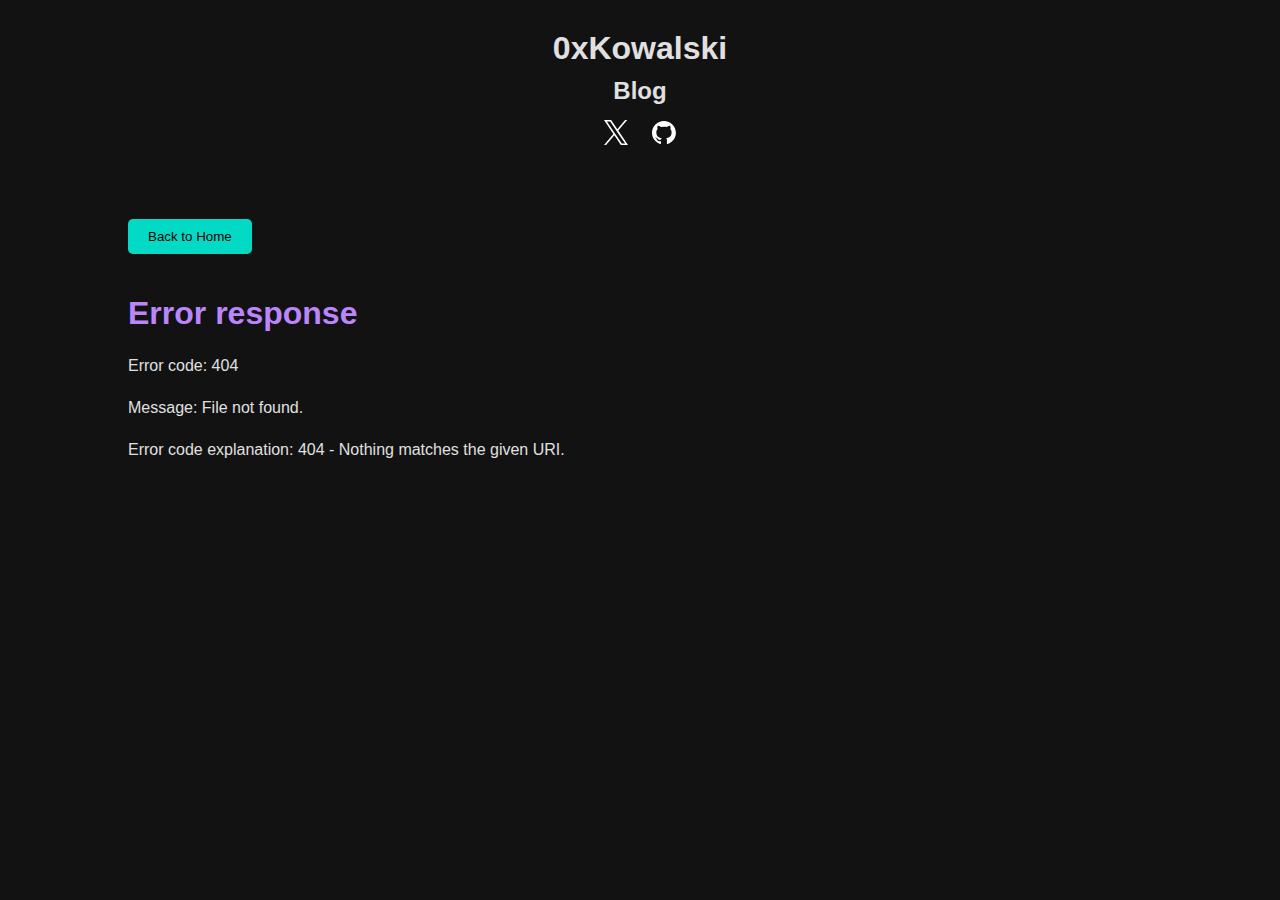
==== index.html @ 4bc20b55 "Cleaned up structure" ====
<!DOCTYPE html>
<html lang="en">
  <head>
    <meta charset="UTF-8" />
    <meta name="viewport" content="width=device-width, initial-scale=1.0" />

    <title>Blog</title>

    <link rel="stylesheet" type="text/css" href="style.css" />
  </head>
  <body>
    <header>
      <h1>0xKowalski</h1>
      <h2>Blog</h2>
      <div class="social-links">
        <a
          href="https://twitter.com/0xKowalski_"
          target="_blank"
          rel="noopener noreferrer"
          title="X"
          ><img src="/images/x.svg" alt="X"
        /></a>
        <a
          href="https://github.com/0xKowalski1"
          target="_blank"
          rel="noopener noreferrer"
          title="GitHub"
          ><img src="/images/github.svg" alt="GitHub"
        /></a>
      </div>
    </header>

    <div id="blogs-container"></div>
    <div id="blog-content"></div>

    <script src="parseMarkdown.js"></script>
    <script src="index.js"></script>
  </body>
</html>
---- style.css ----
body {
  background-color: #121212;
  color: #e0e0e0;
  font-family: sans-serif;
  margin: 0;
  padding: 0 10%;
}

a {
  color: #bb86fc;
  text-decoration: none;
}

a:hover {
  text-decoration: underline;
}

header {
  text-align: center;
  padding: 20px 0;
}

header h1 {
  margin: 10px;
}
header h2 {
  margin: 5px;
}

/* Updated for blog card layout */
#blogs-container {
  display: flex;
  flex-direction: column;
  gap: 20px;
}

.blog-card {
  background-color: #333333;
  padding: 20px;
  border-radius: 5px;
  display: flex;
  justify-content: space-between;
  align-items: center;
}

.blog-link {
  color: #bb86fc;
  text-decoration: none;
}

.blog-date {
  color: #e0e0e0;
  margin-left: 20px; /* Ensure there is space between the blog name and date */
}

#blog-content {
  margin-top: 20px;
}

#blog-content h1,
#blog-content h2,
#blog-content h3 {
  color: #bb86fc;
}

#blog-content p {
  line-height: 1.6;
}

#blog-content pre {
  background-color: #333333;
  padding: 15px;
  overflow-x: auto;
  white-space: pre-wrap;
  word-wrap: break-word;
}

#blog-content code {
  font-family: source-code-pro, Menlo, Monaco, Consolas, "Courier New",
    monospace;
  color: #ff8f00;
}

footer {
  text-align: center;
  padding: 20px 0;
  margin-top: 40px;
  border-top: 1px solid #333333;
}

button {
  background-color: #03dac6;
  color: #000000;
  border: none;
  padding: 10px 20px;
  margin-bottom: 20px;
  cursor: pointer;
  border-radius: 5px;
}

button:hover {
  background-color: #00c4b4;
}

.social-links {
  text-align: center;
  margin-bottom: 20px;
}

.social-links a {
  margin: 10px;
  display: inline-block;
  vertical-align: middle;
}

.social-links img {
  width: 24px;
  height: auto;
}
.social-links img:hover {
  transform: scale(1.1);
  transition: transform 0.3s ease;
}
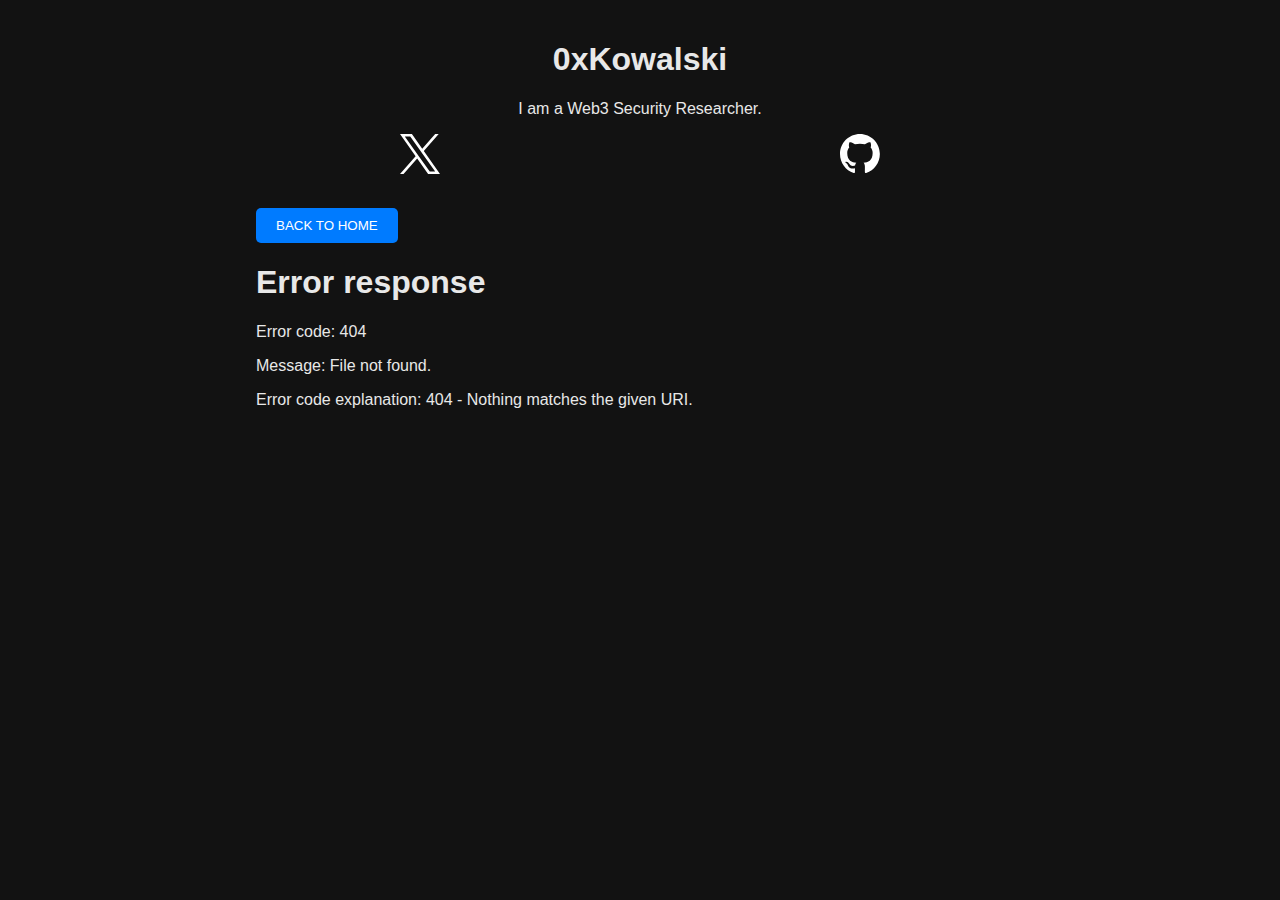
==== commit 5477d855: "Styling changes" ====
--- a/index.html
+++ b/index.html
@@ -4,14 +4,21 @@
     <meta charset="UTF-8" />
     <meta name="viewport" content="width=device-width, initial-scale=1.0" />
 
-    <title>Blog</title>
+    <title>0xKowalski's Blog</title>
+    <meta name="description" content="The blog of 0xKowalski." />
 
+    <link
+      rel="shortcut icon"
+      rel="icon"
+      type="image/x-icon"
+      href="images/favicon.ico"
+    />
     <link rel="stylesheet" type="text/css" href="style.css" />
   </head>
   <body>
     <header>
       <h1>0xKowalski</h1>
-      <h2>Blog</h2>
+      <p>I am a Web3 Security Researcher.</p>
       <div class="social-links">
         <a
           href="https://twitter.com/0xKowalski_"
@@ -30,8 +37,10 @@
       </div>
     </header>
 
-    <div id="blogs-container"></div>
-    <div id="blog-content"></div>
+    <main>
+      <div id="blogs-container"></div>
+      <div id="blog-content"></div>
+    </main>
 
     <script src="parseMarkdown.js"></script>
     <script src="index.js"></script>
--- a/style.css
+++ b/style.css
@@ -1,13 +1,62 @@
+/* Colour Scheme */
+:root {
+  --primary-bg-colour: #121212; /* Deep Space */
+  --secondary-bg-colour: #2a2a2a; /* Lightened Gray for better visibility */
+  --primary-text-colour: #e8e8e8; /* Ghost White */
+  --secondary-text-colour: #c2c2c2; /* Lightened Slate Gray for better readability */
+  --accent-colour-1: #007bff; /* Electric Blue */
+  --accent-colour-2: #00bfff; /* Vivid Cerulean */
+}
+
 body {
-  background-color: #121212;
-  color: #e0e0e0;
-  font-family: sans-serif;
   margin: 0;
-  padding: 0 10%;
+  padding: 0;
+  background-color: var(--primary-bg-colour);
+  color: var(--primary-text-colour);
+  font-family: Arial, sans-serif;
+  display: flex;
+  flex-direction: column;
+  align-items: column;
+  min-height: 100vh;
+  text-align: center;
+}
+
+main {
+  margin-top: 10px;
+  text-align: left;
+  padding-left: 20%;
+  padding-right: 20%;
+}
+
+/* Responsive adjustments */
+@media screen and (max-width: 1024px) {
+  main {
+    padding-left: 10%;
+    padding-right: 10%;
+  }
+}
+
+@media screen and (max-width: 768px) {
+  main {
+    padding-left: 5%;
+    padding-right: 5%;
+  }
+}
+
+@media screen and (max-width: 480px) {
+  main {
+    padding-left: 20px;
+    padding-right: 20px;
+  }
+}
+
+header {
+  width: 100%;
+  padding: 20px 0;
 }
 
 a {
-  color: #bb86fc;
+  color: var(--accent-colour-1);
   text-decoration: none;
 }
 
@@ -15,109 +64,49 @@
   text-decoration: underline;
 }
 
-header {
-  text-align: center;
-  padding: 20px 0;
+button {
+  background-color: var(--accent-colour-1);
+  color: white;
+  padding: 10px 20px;
+  border: none;
+  border-radius: 5px;
+  cursor: pointer;
+  text-transform: uppercase;
 }
 
-header h1 {
-  margin: 10px;
-}
-header h2 {
-  margin: 5px;
+button:hover {
+  background-color: var(--accent-colour-2);
 }
 
-/* Updated for blog card layout */
-#blogs-container {
+.social-links {
   display: flex;
-  flex-direction: column;
-  gap: 20px;
+  align-items: center;
+  justify-content: space-evenly;
+}
+
+.social-links img {
+  width: 40px;
+  height: 40px;
+  object-fit: contain;
 }
 
 .blog-card {
-  background-color: #333333;
-  padding: 20px;
+  background-color: var(--secondary-bg-colour);
+  color: var(--primary-text-colour);
+  padding: 15px;
+  margin: 20px 0;
   border-radius: 5px;
-  display: flex;
-  justify-content: space-between;
-  align-items: center;
 }
 
 .blog-link {
-  color: #bb86fc;
+  color: var(--accent-colour-1);
+  font-weight: bold;
   text-decoration: none;
+  display: block;
+  margin-bottom: 8px;
 }
 
 .blog-date {
-  color: #e0e0e0;
-  margin-left: 20px; /* Ensure there is space between the blog name and date */
+  color: var(--secondary-text-colour);
+  font-size: 0.9em;
 }
-
-#blog-content {
-  margin-top: 20px;
-}
-
-#blog-content h1,
-#blog-content h2,
-#blog-content h3 {
-  color: #bb86fc;
-}
-
-#blog-content p {
-  line-height: 1.6;
-}
-
-#blog-content pre {
-  background-color: #333333;
-  padding: 15px;
-  overflow-x: auto;
-  white-space: pre-wrap;
-  word-wrap: break-word;
-}
-
-#blog-content code {
-  font-family: source-code-pro, Menlo, Monaco, Consolas, "Courier New",
-    monospace;
-  color: #ff8f00;
-}
-
-footer {
-  text-align: center;
-  padding: 20px 0;
-  margin-top: 40px;
-  border-top: 1px solid #333333;
-}
-
-button {
-  background-color: #03dac6;
-  color: #000000;
-  border: none;
-  padding: 10px 20px;
-  margin-bottom: 20px;
-  cursor: pointer;
-  border-radius: 5px;
-}
-
-button:hover {
-  background-color: #00c4b4;
-}
-
-.social-links {
-  text-align: center;
-  margin-bottom: 20px;
-}
-
-.social-links a {
-  margin: 10px;
-  display: inline-block;
-  vertical-align: middle;
-}
-
-.social-links img {
-  width: 24px;
-  height: auto;
-}
-.social-links img:hover {
-  transform: scale(1.1);
-  transition: transform 0.3s ease;
-}
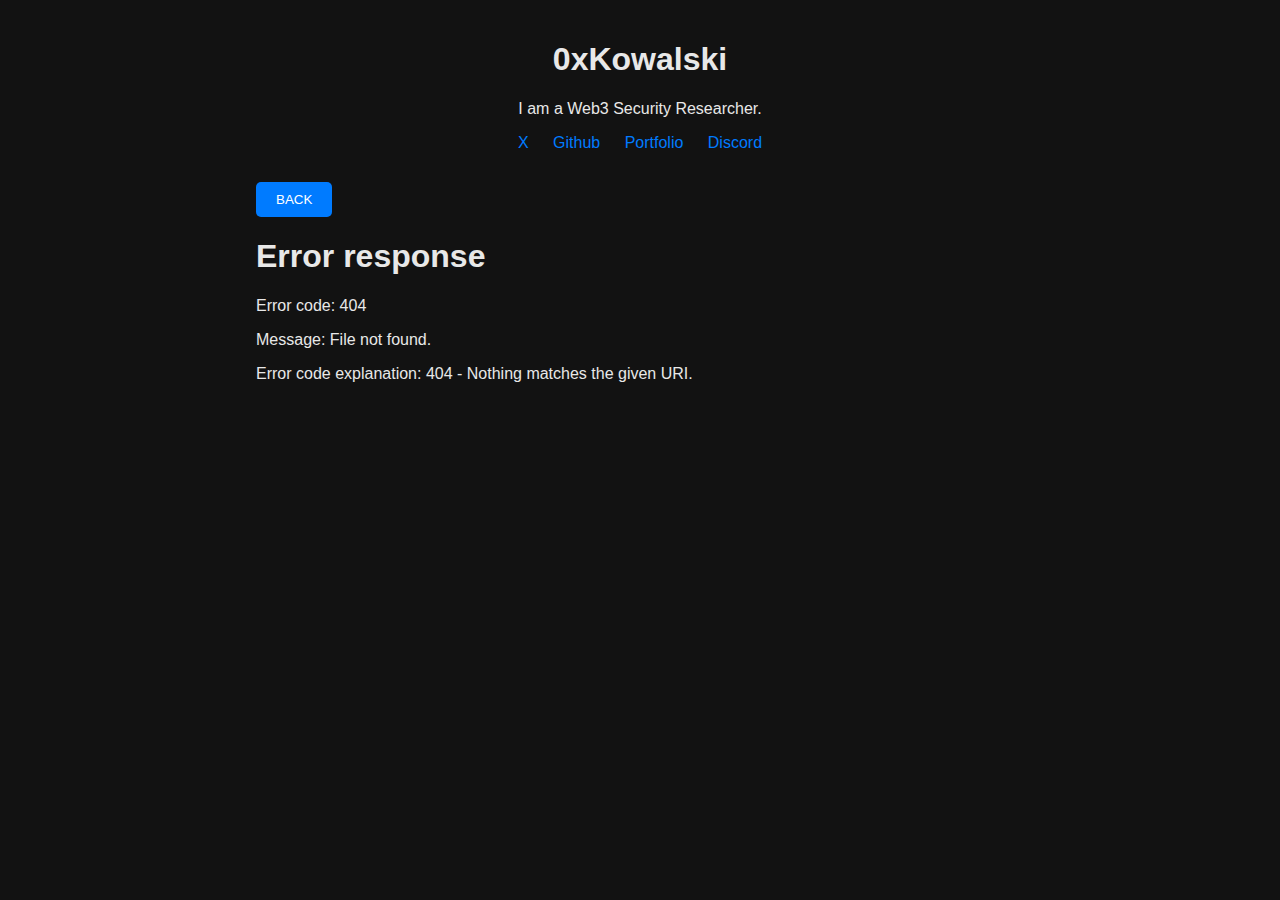
==== commit 6ba17b77: "Removed images, now just use text links to socials" ====
--- a/index.html
+++ b/index.html
@@ -25,15 +25,29 @@
           target="_blank"
           rel="noopener noreferrer"
           title="X"
-          ><img src="/images/x.svg" alt="X"
-        /></a>
+          >X</a
+        >
         <a
           href="https://github.com/0xKowalski1"
           target="_blank"
           rel="noopener noreferrer"
           title="GitHub"
-          ><img src="/images/github.svg" alt="GitHub"
-        /></a>
+          >Github</a
+        >
+        <a
+          href="https://github.com/0xKowalski1/Portfolio"
+          target="_blank"
+          rel="noopener noreferrer"
+          title="Portfolio"
+          >Portfolio</a
+        >
+        <a
+          href="https://github.com/0xKowalski1/Portfolio"
+          target="_blank"
+          rel="noopener noreferrer"
+          title="Discord"
+          >Discord</a
+        >
       </div>
     </header>
 
--- a/style.css
+++ b/style.css
@@ -78,16 +78,8 @@
   background-color: var(--accent-colour-2);
 }
 
-.social-links {
-  display: flex;
-  align-items: center;
-  justify-content: space-evenly;
-}
-
-.social-links img {
-  width: 40px;
-  height: 40px;
-  object-fit: contain;
+.social-links a {
+  padding: 10px;
 }
 
 .blog-card {
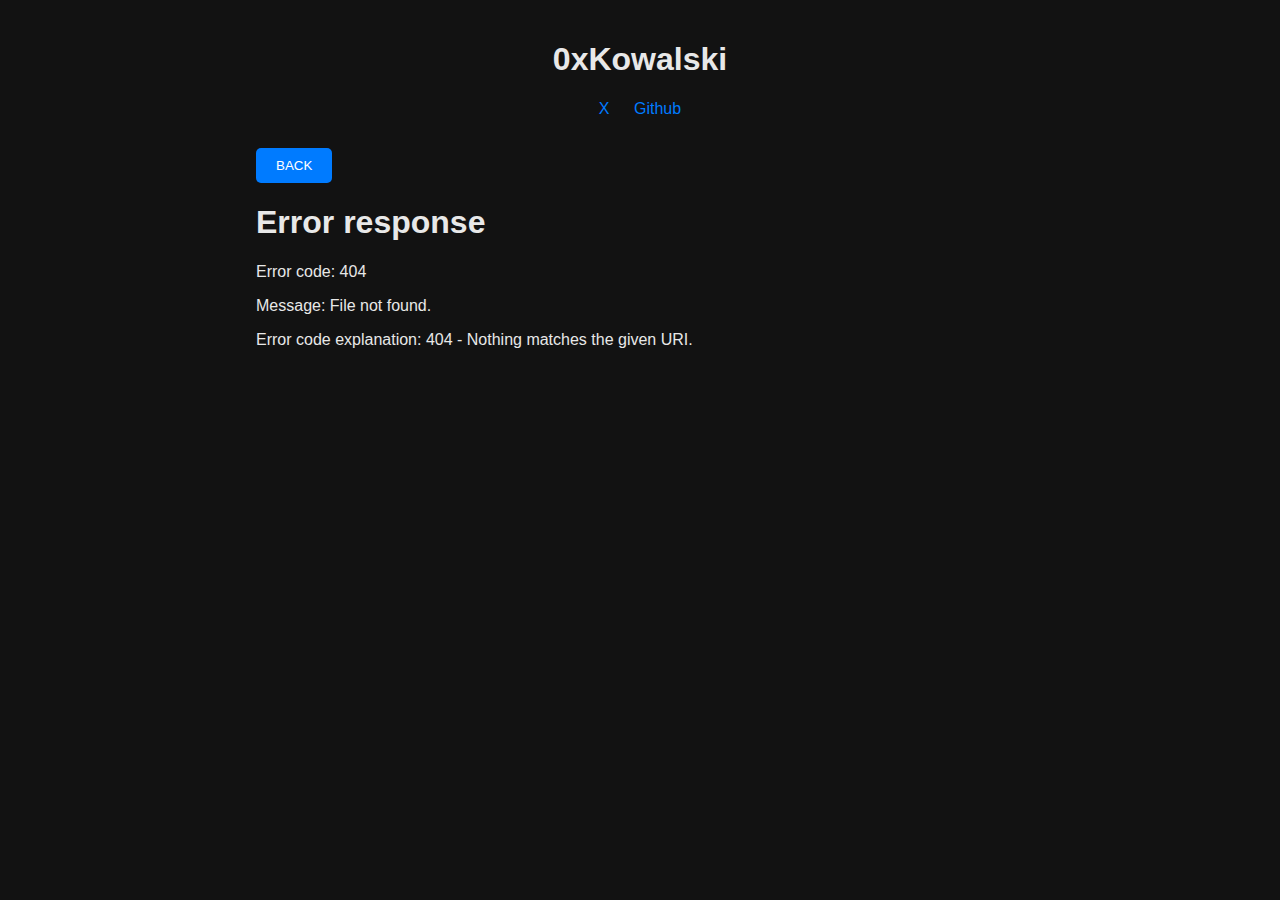
==== commit a1a712b3: "Removed dead links" ====
--- a/index.html
+++ b/index.html
@@ -18,7 +18,6 @@
   <body>
     <header>
       <h1>0xKowalski</h1>
-      <p>I am a Web3 Security Researcher.</p>
       <div class="social-links">
         <a
           href="https://twitter.com/0xKowalski_"
@@ -34,20 +33,6 @@
           title="GitHub"
           >Github</a
         >
-        <a
-          href="https://github.com/0xKowalski1/Portfolio"
-          target="_blank"
-          rel="noopener noreferrer"
-          title="Portfolio"
-          >Portfolio</a
-        >
-        <a
-          href="https://github.com/0xKowalski1/Portfolio"
-          target="_blank"
-          rel="noopener noreferrer"
-          title="Discord"
-          >Discord</a
-        >
       </div>
     </header>
 
